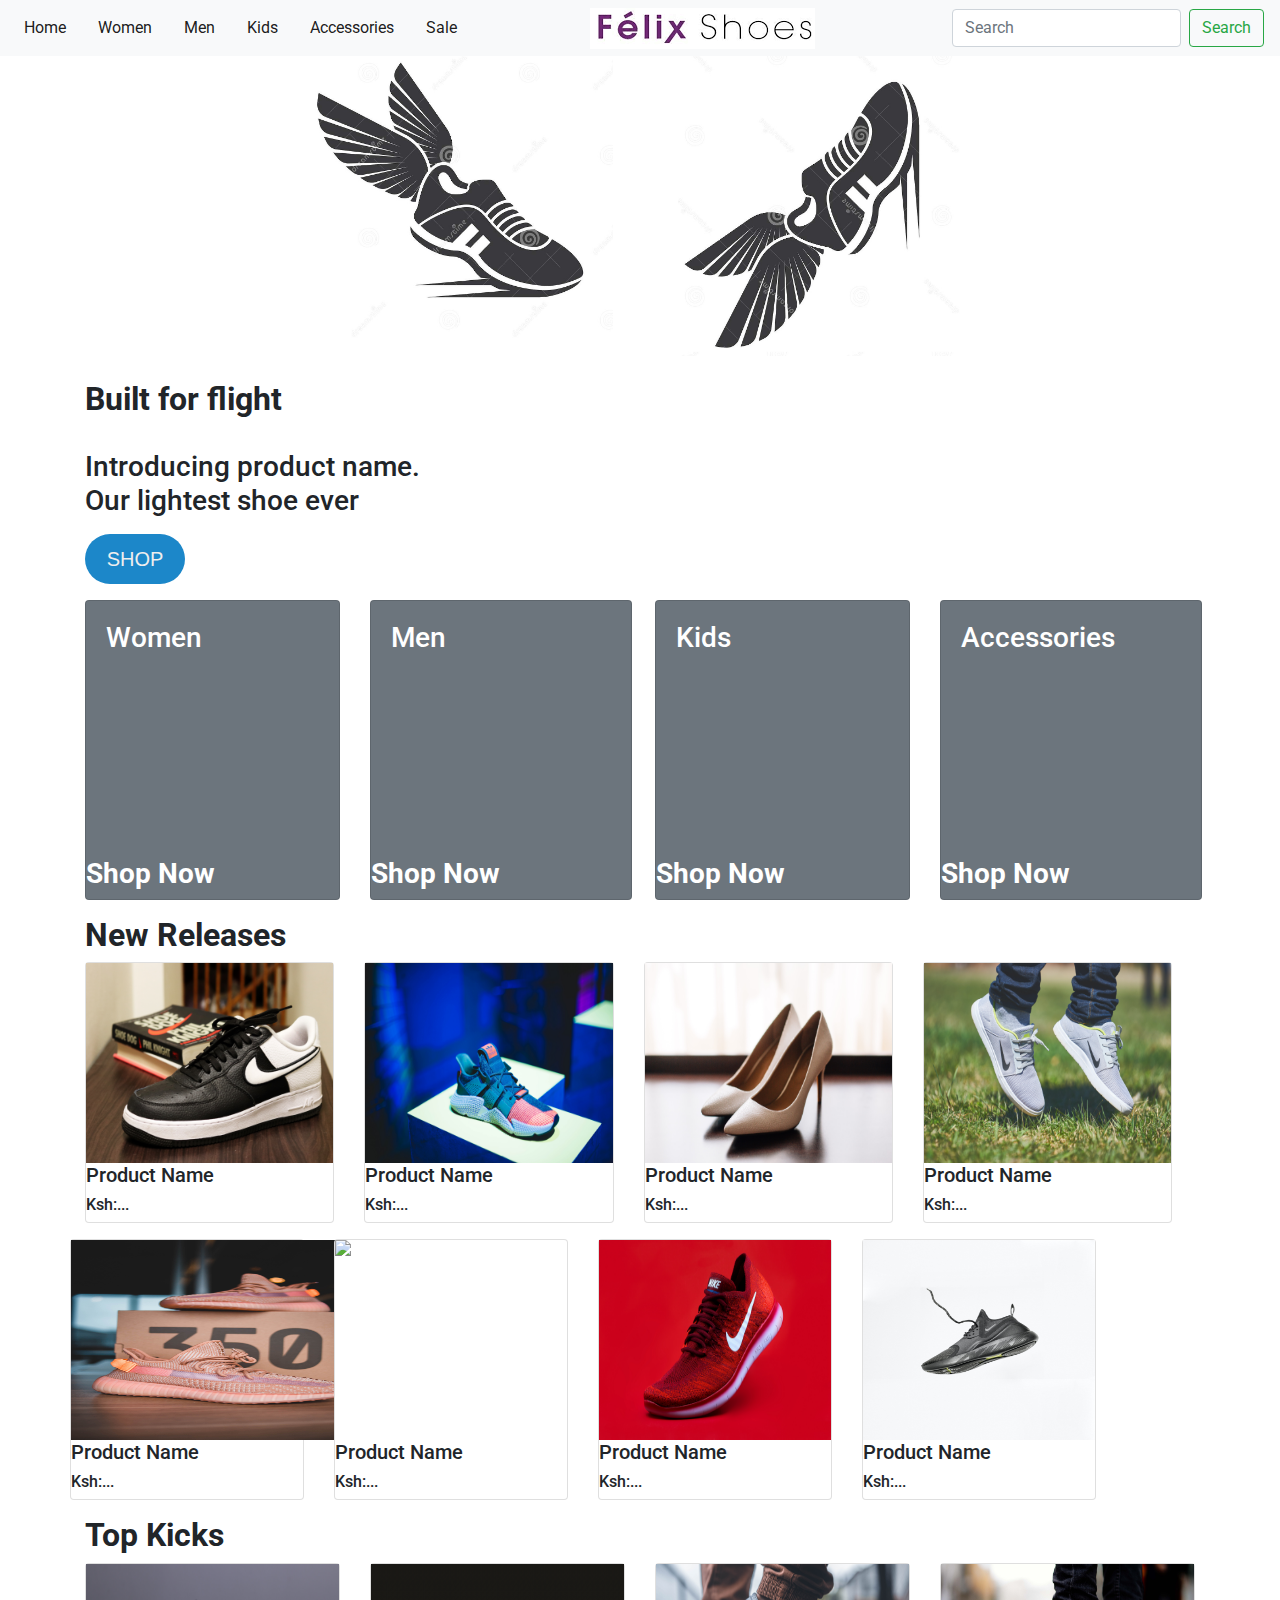
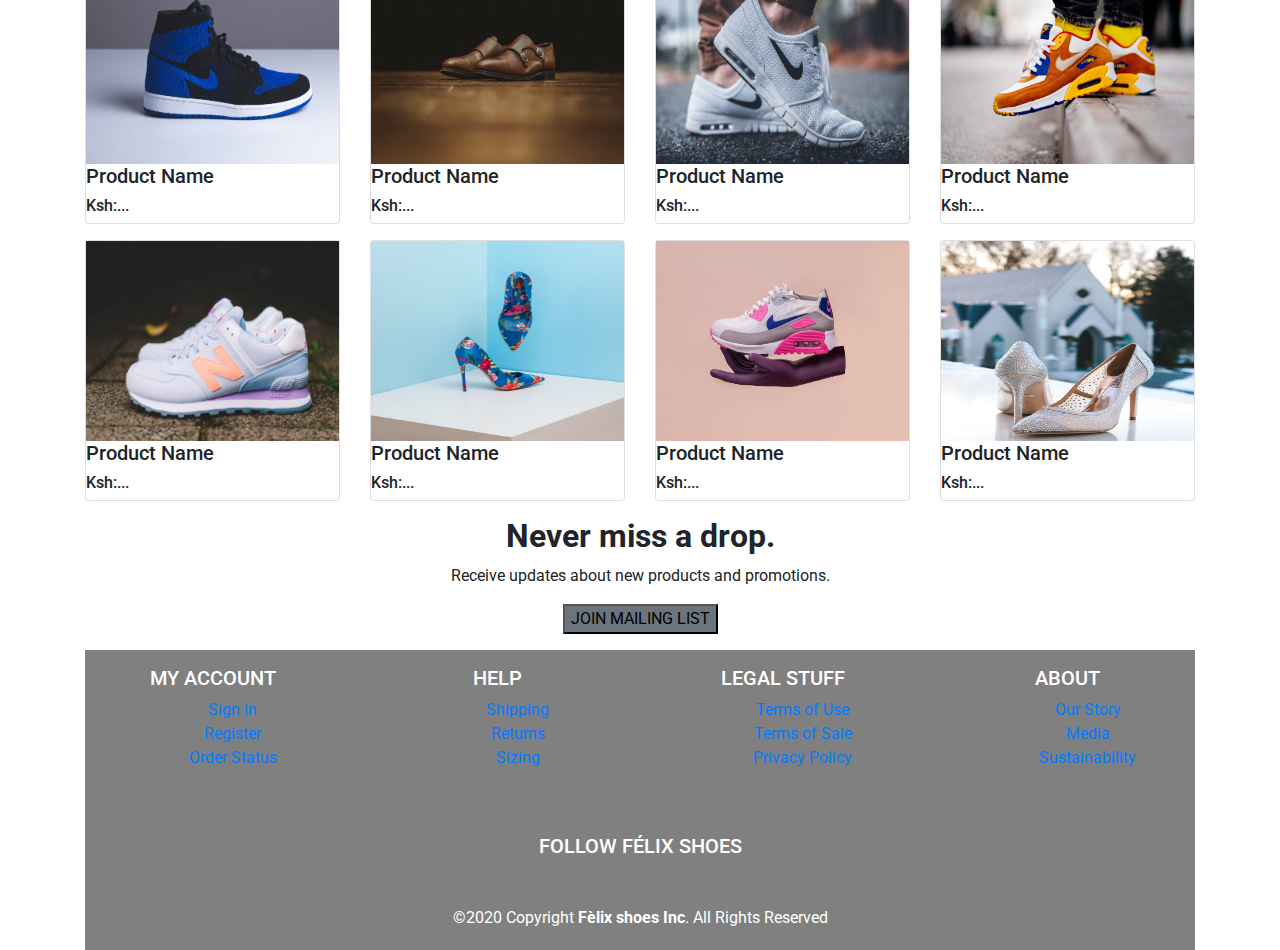
==== index.html @ 49cc2d9a "initial commit" ====
<!DOCTYPE html>
<html>
    <head>
        <meta name="viewport" content="width=device-width,initial-scale=1" />
        <link rel="stylesheet" href="https://maxcdn.bootstrapcdn.com/bootstrap/4.0.0/css/bootstrap.min.css" integrity="sha384-Gn5384xqQ1aoWXA+058RXPxPg6fy4IWvTNh0E263XmFcJlSAwiGgFAW/dAiS6JXm" crossorigin="anonymous">
        <link rel="stylesheet" href="https://use.fontawesome.com/releases/v5.7.0/css/all.css" integrity="sha384-lZN37f5QGtY3VHgisS14W3ExzMWZxybE1SJSEsQp9S+oqd12jhcu+A56Ebc1zFSJ" crossorigin="anonymous">
        <!-- <link rel="stylesheet" href="https://maxcdn.bootstrapcdn.com/bootstrap/3.4.0/css/bootstrap.min.css"> -->
        <script src="https://ajax.googleapis.com/ajax/libs/jquery/3.5.1/jquery.min.js"></script>
        <script src="https://maxcdn.bootstrapcdn.com/bootstrap/3.4.0/js/bootstrap.min.js"></script>

    <link href="css/styles.css" rel="stylesheet" type="text/css" />
    <link
      href="https://fonts.googleapis.com/css?family=Source+Serif+Pro&display=swap"
      rel="stylesheet"
    />
    <script defer src="https://use.fontawesome.com/releases/v5.0.9/js/all.js" integrity="sha384-8iPTk2s/jMVj81dnzb/iFR2sdA7u06vHJyyLlAd4snFpCl/SnyUjRrbdJsw1pGIl" crossorigin="anonymous"></script>
        <title>Duka Prototype</title>
    </head>
    <body>
        <nav class="navbar navbar-expand-lg navbar-light bg-light">
            <!-- <a class="navbar-brand" href="#">Logo</a>
            <button class="navbar-toggler" type="button" data-toggle="collapse" data-target="#navbarSupportedContent" aria-controls="navbarSupportedContent" aria-expanded="false" aria-label="Toggle navigation">
              <span class="navbar-toggler-icon"></span>
            </button>
           -->
            <div class="collapse navbar-collapse" id="navbarSupportedContent">
              <ul class="navbar-nav mr-auto">
                <li class="nav-item active">
                  <a class="nav-link mr-3" href="#">Home <span class="sr-only">(current)</span></a>
                </li>
                <li class="nav-item active">
                  <a class="nav-link mr-3" href="#">Women</a>
                </li>
                <li class="nav-item active">
                    <a class="nav-link mr-3" href="#">Men</a>
                  </li>
                  <li class="nav-item active">
                    <a class="nav-link mr-3" href="#">Kids</a>
                  </li>
                  <li class="nav-item active">
                    <a class="nav-link mr-3" href="#">Accessories</a>
                  </li>
                  <li class="nav-item active">
                    <a class="nav-link" href="#">Sale</a>
                  </li>
                  <!-- <div class="text-center">
                    <img src="images/logo.png" class="img-fluid">
                     </p>
                     -->
                  
              </ul>
              <a class="brand" style="margin: 0; float: none; text-align:center" href="#">
                <img src="images/logo.png" />
              </a>
             
              <form class="form-inline my-2 my-lg-0">
                <input class="form-control mr-sm-2" type="search" placeholder="Search" aria-label="Search">
                <button class="btn btn-outline-success my-2 my-sm-0" type="submit">Search</button>
              </form>
            </div>
          </nav>
          <div class="container">
              <div class="row shoes-img">
                <div class="col-md-4">
              
              <img src="images/5.jpg" height="300px" width="300px">
            </div>
            <div class="col-md-4">
              
                <img src="images/5flipped.jpg" height="300px" width="300px">
              </div>
          </div><br>
          <div class="intro">
              <h2><b>Built for flight</b></h2><br>
              <h3>Introducing product name.<br>
            Our lightest shoe ever</h3>
            <div class="mt-3 mb-3">
            <button type="submit" class="shop-btn" style="width: 100px;" class="bg-secondary text-white">SHOP</button>
          </div>
          </div>
          <div class="section">
            <div class="row">
              <div class="col-md-3">
            <div class="card bg-secondary" style="height: 300px;">
              <div class="card-body">
                <h3 class="text-white">Women</h3>
                <!-- <img src="images/13.jpg" alt="women shoes" width="500px" height="350px"> -->
              </div>
                
                <h3 class="cat text-white"><b>Shop Now </b><span><i class="fa fa-angle-double-right" aria-hidden="true"></i>
                </span></h3>
              
            
            </div>
            </div>
            <div class="col-md-3 pr-2">
              <div class="card bg-secondary" style="height: 300px;">
                <div class="card-body">
                  <h3 class="text-white">Men</h3>
                  <!-- <img src="images/1.png" alt="men shoes" width="500px" height="350px"> -->

  
                </div>
                
                  <h3 class="cat text-white"><b>Shop Now </b><span><i class="fa fa-angle-double-right" aria-hidden="true"></i>
                  </span></h3>
                
              
              </div>
              </div>
              <div class="col-md-3">
                <div class="card bg-secondary" style="height: 300px;">
                  <div class="card-body">
                    <h3 class="text-white">Kids</h3>
                    <!-- <img src="images/1.png" alt="men shoes" width="500px" height="350px"> -->
  
    
                  </div>
                  
                    <h3 class="cat text-white"><b>Shop Now </b><span><i class="fa fa-angle-double-right" aria-hidden="true"></i>
                    </span></h3>
                  
                
                </div>
                </div>
                <div class="col-md-3 pr-2">
                  <div class="card bg-secondary" style="height: 300px;">
                    <div class="card-body">
                      <h3 class="text-white">Accessories</h3>
                      <!-- <img src="images/1.png" alt="men shoes" width="500px" height="350px"> -->
    
      
                    </div>
                    
                      <h3 class="cat text-white"><b>Shop Now </b><span><i class="fa fa-angle-double-right" aria-hidden="true"></i>
                      </span></h3>
                    
                  
                  </div>
                  </div>
          </div>
          </div>
          <div class="new-releases mt-3">
            <h2><b>New Releases</b></h2>
            <div class="row mr-2">
              
                <div class="col-md-3">
                  <div class="card">
                  <img src="images/10.jpg" style="height: 200px;">
                  <h5>Product Name</h5>
                  <h6>Ksh:...</h6>
                </div>
              </div>
                <div class="col-md-3">
                  <div class="card">
                  <img src="images/11.jpg" style="height: 200px;">
                  <h5>Product Name</h5>
                  <h6>Ksh:...</h6>
                </div>
                </div>
                <div class="col-md-3">
                  <div class="card">
                  <img src="images/17.jpg" style="height: 200px;">
                  <h5>Product Name</h5>
                  <h6>Ksh:...</h6>
                </div>
              </div>
                <div class="col-md-3">
                  <div class="card">
                  <img src="images/16.jpg" style="height: 200px;">
                  <h5>Product Name</h5>
                  <h6>Ksh:...</h6>
                </div>
                
            </div>
            <div class="row mt-3">
              
              <div class="col-md-3">
                <div class="card">
                <img src="images/18.jpg" style="height: 200px;width: 300px;">
                <h5>Product Name</h5>
                <h6>Ksh:...</h6>
              </div>
              </div>
              <div class="col-md-3">
                <div class="card">
                <img src="images/19.jpg" style="height: 200px;">
                <h5>Product Name</h5>
                <h6>Ksh:...</h6>
              </div>
            </div>
              <div class="col-md-3">
                <div class="card">
                <img src="images/46.jpg" style="height: 200px;">
                <h5>Product Name</h5>
                <h6>Ksh:...</h6>
              </div>
            </div>
              <div class="col-md-3">
                <div class="card">
                <img src="images/21.jpg" style="height: 200px;">
                <h5>Product Name</h5>
                <h6>Ksh:...</h6>
              </div>
            </div>
          </div>
          </div>
          <div class="top-kicks mt-3">
            <h2><b>Top Kicks</b></h2>
            <div class="row">
              
                <div class="col-md-3">
                  <div class="card">
                  <img src="images/25.jpg" style="height: 200px;">
                  <h5>Product Name</h5>
                  <h6>Ksh:...</h6>
                </div>
                </div>
                
                <div class="col-md-3">
                  <div class="card">
                  <img src="images/27.jpg" style="height: 200px;">
                  <h5>Product Name</h5>
                  <h6>Ksh:...</h6>
                </div>
                </div>
                
                <div class="col-md-3">
                  <div class="card">
                  <img src="images/28.jpg" style="height: 200px;">
                  <h5>Product Name</h5>
                  <h6>Ksh:...</h6>
                </div>
                </div>
          
                <div class="col-md-3">
                  <div class="card">
                  <img src="images/29.jpg" style="height: 200px;">
                  <h5>Product Name</h5>
                  <h6>Ksh:...</h6>
                </div>
              </div>
            </div>
            <div class="row mt-3">
              
              <div class="col-md-3">
                <div class="card">
                <img src="images/31.jpg" style="height: 200px;">
                <h5>Product Name</h5>
                <h6>Ksh:...</h6>
              </div>
            </div>
              <div class="col-md-3">
                <div class="card">
                <img src="images/39.jpg" style="height: 200px;">
                <h5>Product Name</h5>
                <h6>Ksh:...</h6>
              </div>
            </div>
              <div class="col-md-3">
                <div class="card">
                <img src="images/34.jpg" style="height: 200px;">
                <h5>Product Name</h5>
                <h6>Ksh:...</h6>
              </div>
            </div>
             
              <div class="col-md-3">
                <div class="card">
                <img src="images/36.jpg" style="height: 200px;">
                <h5>Product Name</h5>
                <h6>Ksh:...</h6>
              </div>
            </div>
          </div>
          </div>
          <div class="never-miss mt-3 text-center">
            <h2><b>Never miss a drop.</b></h2>
            <p>Receive updates about new products and promotions.</p>
            <button type="button" class="bg-secondary">JOIN MAILING LIST</button>
          </div>
          <div class="footer mt-3" style="height: 300px;">
            <div class="row">
              <div class="col-md-3 text-center">
                <h5 class="text-white mt-3">MY ACCOUNT</h5>
                <ul>
                <li><a href="#">Sign in</a></li>
                <li><a href="#">Register</a></li>
                <li><a href="#">Order Status</a></li>
              </ul>
              </div>
              <div class="col-md-3 text-center">
                <h5 class="text-white mt-3">HELP</h5>
                <ul>
                  <li><a href="#">Shipping</a></li>
                  <li><a href="#">Returns</a></li>
                  <li><a href="#">Sizing</a></li>
                </ul>
              </div>
              <div class="col-md-3 text-center">
                <h5 class="text-white mt-3">LEGAL STUFF</h5>
                <ul>
                  <li  class="text-white"><a href="#">Terms of Use</a></li>
                  <li><a href="#">Terms of Sale</a></li>
                  <li><a href="#">Privacy Policy</a></li>
                </ul>
              </div>
              <div class="col-md-3 text-center">
                <h5 class="text-white mt-3">ABOUT</h5>
                <ul>
                  <li><a href="#">Our Story</a></li>
                  <li><a href="#">Media</a></li>
                  <li><a href="#">Sustainability</a></li>
                </ul>
              </div>
            </div>
            <div class="follow text-center mt-5">
            <h5 class="text-white">FOLLOW FÉLIX SHOES</h5>
          <div class="socials">
              <a href="https://www.facebook.com/felix.atique"><span class="ico-circle mr-3"><i class="fab fa-facebook-f"></i></span></a>
              <a href="https://www.instagram.com/felixatique/"><span class="ico-circle mr-3"><i class="fab fa-instagram"></i>
              </span></a>
              <a href="https://www.linkedin.com/in/felix-atika-47309a124/"><span class="ico-circle mr-3"><i class="fab fa-linkedin-in"></i>
              </span></a>
              <a href="https://twitter.com/felix_atika"><span class="ico-circle mr-3"><i class="fab fa-twitter"></i></i>
              </span></a>
              <a href="https://github.com/Felixatika"><span class="ico-circle mr-3"><i class="fab fa-github"></i>
              </span></a>
              <a href="https://www.reddit.com/user/Felixatika"><span class="ico-circle mr-3"><i class="fab fa-reddit"></i>
              </span></a>
          </div>
          
        </div>
        <div class="copyright-box text-center mt-3">
          <p class="copyright text-white">&copy;2020 Copyright <strong>Fèlix shoes Inc</strong>. All Rights Reserved</p>
          </div>
        </div>
    </body>
</html>
---- css/styles.css ----
@import url("https://fonts.googleapis.com/css2?family=Roboto:ital,wght@1,100&display=swap");
@import url("https://fonts.googleapis.com/css2?family=Raleway:ital,wght@1,100&display=swap");
@import url("https://fonts.googleapis.com/css2?family=Lato:wght@300&display=swap");
.shoes-img {
  margin-left: 30px;
  justify-content: center;
  align-items: center;
}
.navbar {
    position: relative;
}
.brand {
    position: absolute;
    left: 50%;
    margin-left: -50px !important;  /* 50% of your logo width */
    display: block;
}
.arrow{
  justify-content: center;
  align-items: center;
}
ul{
  list-style: none;
}
.shop-btn{
  background-color: #1c87c9;
  -webkit-border-radius: 60px;
  border-radius: 60px;
  border: none;
  color: #eeeeee;
  cursor: pointer;
  display: inline-block;
  font-family: sans-serif;
  font-size: 20px;
  padding: 10px 10px;
  text-align: center;
  text-decoration: none;
}
@keyframes glowing {
  0% {
    background-color: rgb(218, 9, 9);
    box-shadow: 0 0 3px gray;
  }
  50% {
    background-color: gray;
    box-shadow: 0 0 10px  rgb(218, 9, 9);
  }
  100% {
    background-color: gray;
    box-shadow: 0 0 3px  rgb(218, 9, 9);
  }
}
.shop-btn {
  animation: glowing 500ms infinite;
}
.footer{
  background-color: gray;
}
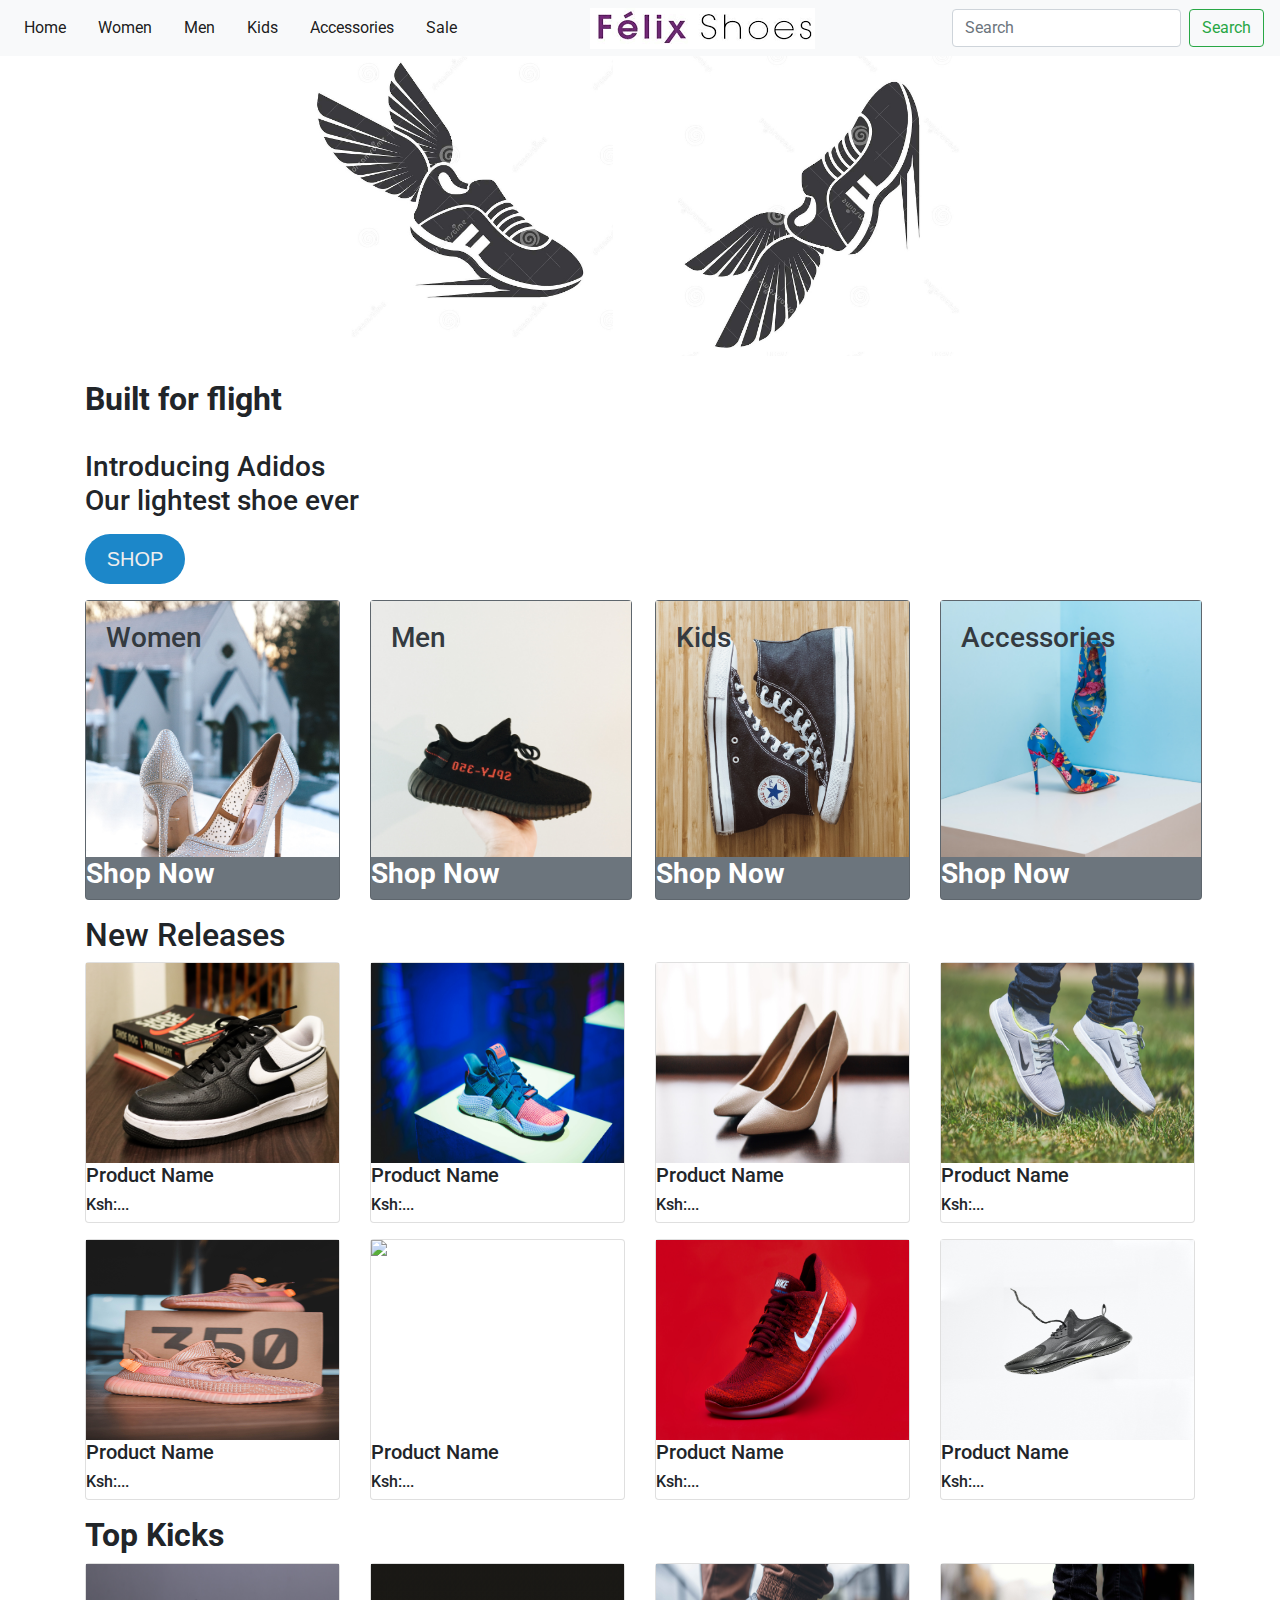
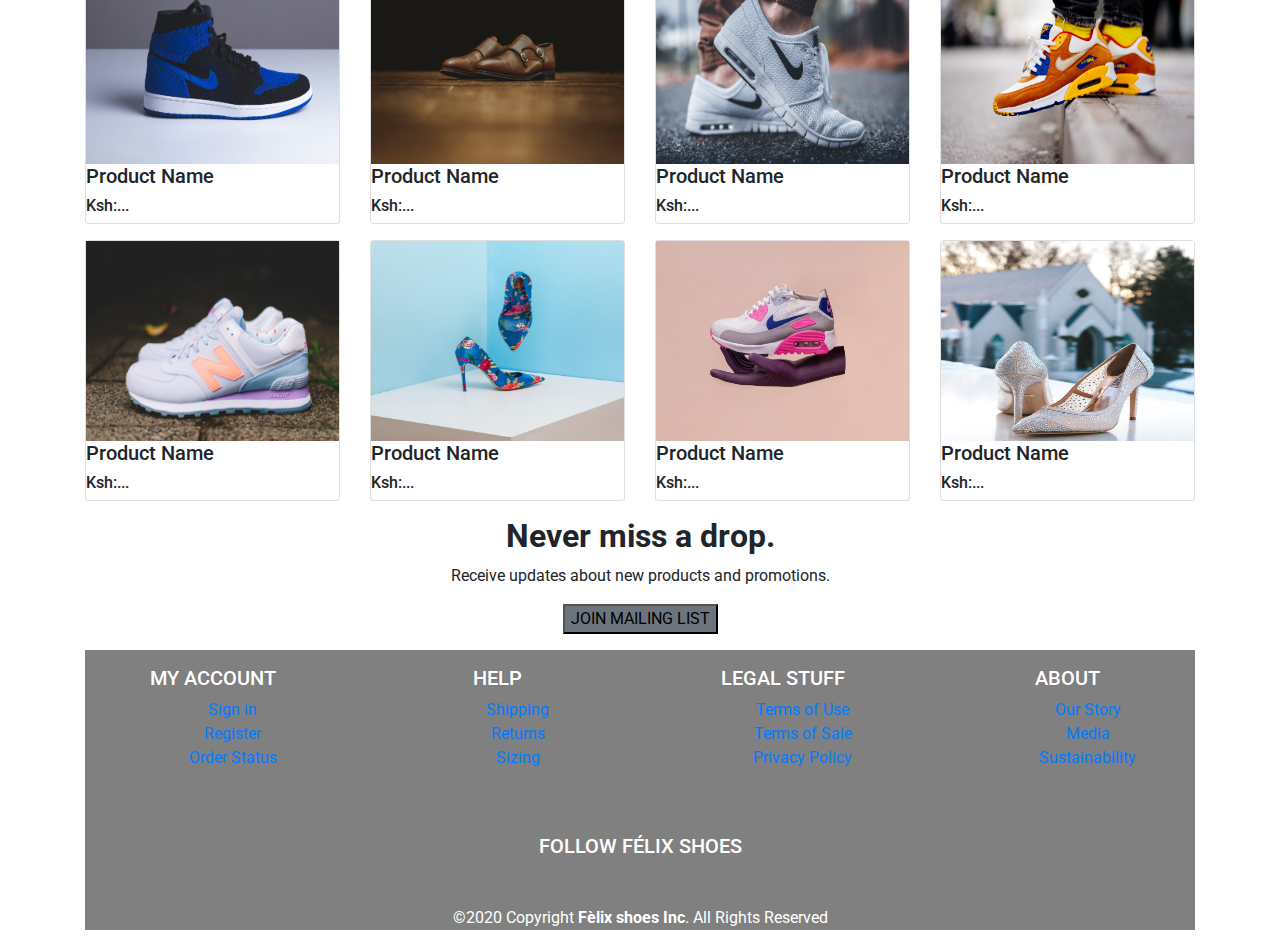
==== commit 023a741f: "second comit" ====
--- a/index.html
+++ b/index.html
@@ -17,7 +17,7 @@
         <title>Duka Prototype</title>
     </head>
     <body>
-        <nav class="navbar navbar-expand-lg navbar-light bg-light">
+        <nav class="navbar navbar-expand-lg navbar-light bg-light bar">
             <!-- <a class="navbar-brand" href="#">Logo</a>
             <button class="navbar-toggler" type="button" data-toggle="collapse" data-target="#navbarSupportedContent" aria-controls="navbarSupportedContent" aria-expanded="false" aria-label="Toggle navigation">
               <span class="navbar-toggler-icon"></span>
@@ -72,7 +72,7 @@
           </div><br>
           <div class="intro">
               <h2><b>Built for flight</b></h2><br>
-              <h3>Introducing product name.<br>
+              <h3>Introducing Adidos<br>
             Our lightest shoe ever</h3>
             <div class="mt-3 mb-3">
             <button type="submit" class="shop-btn" style="width: 100px;" class="bg-secondary text-white">SHOP</button>
@@ -82,8 +82,8 @@
             <div class="row">
               <div class="col-md-3">
             <div class="card bg-secondary" style="height: 300px;">
-              <div class="card-body">
-                <h3 class="text-white">Women</h3>
+              <div class="card-body women">
+                <h3 class="text-dark">Women</h3>
                 <!-- <img src="images/13.jpg" alt="women shoes" width="500px" height="350px"> -->
               </div>
                 
@@ -95,8 +95,8 @@
             </div>
             <div class="col-md-3 pr-2">
               <div class="card bg-secondary" style="height: 300px;">
-                <div class="card-body">
-                  <h3 class="text-white">Men</h3>
+                <div class="card-body men">
+                  <h3 class="text-dark">Men</h3>
                   <!-- <img src="images/1.png" alt="men shoes" width="500px" height="350px"> -->
 
   
@@ -110,8 +110,8 @@
               </div>
               <div class="col-md-3">
                 <div class="card bg-secondary" style="height: 300px;">
-                  <div class="card-body">
-                    <h3 class="text-white">Kids</h3>
+                  <div class="card-body kids">
+                    <h3 class="text-dark">Kids</h3>
                     <!-- <img src="images/1.png" alt="men shoes" width="500px" height="350px"> -->
   
     
@@ -125,8 +125,8 @@
                 </div>
                 <div class="col-md-3 pr-2">
                   <div class="card bg-secondary" style="height: 300px;">
-                    <div class="card-body">
-                      <h3 class="text-white">Accessories</h3>
+                    <div class="card-body access">
+                      <h3 class="text-dark">Accessories</h3>
                       <!-- <img src="images/1.png" alt="men shoes" width="500px" height="350px"> -->
     
       
@@ -141,8 +141,8 @@
           </div>
           </div>
           <div class="new-releases mt-3">
-            <h2><b>New Releases</b></h2>
-            <div class="row mr-2">
+            <h2>New Releases</h2>
+            <div class="row">
               
                 <div class="col-md-3">
                   <div class="card">
@@ -171,13 +171,13 @@
                   <h5>Product Name</h5>
                   <h6>Ksh:...</h6>
                 </div>
-                
+                </div>
             </div>
             <div class="row mt-3">
               
               <div class="col-md-3">
                 <div class="card">
-                <img src="images/18.jpg" style="height: 200px;width: 300px;">
+                <img src="images/18.jpg" style="height: 200px;">
                 <h5>Product Name</h5>
                 <h6>Ksh:...</h6>
               </div>
@@ -204,6 +204,7 @@
               </div>
             </div>
           </div>
+         
           </div>
           <div class="top-kicks mt-3">
             <h2><b>Top Kicks</b></h2>
@@ -279,7 +280,7 @@
             <p>Receive updates about new products and promotions.</p>
             <button type="button" class="bg-secondary">JOIN MAILING LIST</button>
           </div>
-          <div class="footer mt-3" style="height: 300px;">
+          <div class="footer mt-3" style="background-color: gray;">
             <div class="row">
               <div class="col-md-3 text-center">
                 <h5 class="text-white mt-3">MY ACCOUNT</h5>
@@ -300,7 +301,7 @@
               <div class="col-md-3 text-center">
                 <h5 class="text-white mt-3">LEGAL STUFF</h5>
                 <ul>
-                  <li  class="text-white"><a href="#">Terms of Use</a></li>
+                  <li><a href="#">Terms of Use</a></li>
                   <li><a href="#">Terms of Sale</a></li>
                   <li><a href="#">Privacy Policy</a></li>
                 </ul>
@@ -335,5 +336,7 @@
           <p class="copyright text-white">&copy;2020 Copyright <strong>Fèlix shoes Inc</strong>. All Rights Reserved</p>
           </div>
         </div>
+       
+        </div>
     </body>
 </html>
--- a/css/styles.css
+++ b/css/styles.css
@@ -7,22 +7,58 @@
   align-items: center;
 }
 .navbar {
-    position: relative;
+  position: relative;
 }
 .brand {
-    position: absolute;
-    left: 50%;
-    margin-left: -50px !important;  /* 50% of your logo width */
-    display: block;
+  position: absolute;
+  left: 50%;
+  margin-left: -50px !important; /* 50% of your logo width */
+  display: block;
 }
-.arrow{
+.women {
+  background-image: url(../images/36.jpg);
+  background-position: center;
+  background-size: cover;
+  background-color: #cccccc;
+  background-repeat: no-repeat;
+  /*height: 100vh;*/
+  color: white;
+}
+.men {
+  background-image: url(../images/37.jpg);
+  background-position: center;
+  background-size: cover;
+  background-color: #cccccc;
+  background-repeat: no-repeat;
+  /*height: 100vh;*/
+  color: white;
+}
+.kids {
+  background-image: url(../images/38.jpg);
+  background-position: center;
+  background-size: cover;
+  background-color: #cccccc;
+  background-repeat: no-repeat;
+  /*height: 100vh;*/
+  color: white;
+}
+.access {
+  background-image: url(../images/39.jpg);
+  background-position: center;
+  background-size: cover;
+  background-color: #cccccc;
+  background-repeat: no-repeat;
+  /*height: 100vh;*/
+  color: white;
+}
+.arrow {
   justify-content: center;
   align-items: center;
 }
-ul{
+ul {
   list-style: none;
 }
-.shop-btn{
+.shop-btn {
   background-color: #1c87c9;
   -webkit-border-radius: 60px;
   border-radius: 60px;
@@ -43,16 +79,86 @@
   }
   50% {
     background-color: gray;
-    box-shadow: 0 0 10px  rgb(218, 9, 9);
+    box-shadow: 0 0 10px rgb(218, 9, 9);
   }
   100% {
     background-color: gray;
-    box-shadow: 0 0 3px  rgb(218, 9, 9);
+    box-shadow: 0 0 3px rgb(218, 9, 9);
   }
 }
 .shop-btn {
   animation: glowing 500ms infinite;
 }
-.footer{
+/* .footer{
   background-color: gray;
-}+  
+} */
+/* @media screen and (min-width: 480px) and (max-width: 767px) {
+  body {
+      background-color: black;
+      color: white;
+  }
+}
+@media screen and (min-width: 768px) {
+body {
+  background-color: yellowgreen;
+}
+.column {
+  width: 220px;
+  float: left;
+  padding: 15px;
+}
+} */
+@media only screen and(max-width: 825px) {
+  button {
+    margin-left: 2%;
+    padding-bottom: 30px;
+    margin-bottom: 20px;
+  }
+}
+@media only screen and(max-width: 755px) {
+  button {
+    margin-left: 2%;
+    padding-bottom: 30px;
+    margin-bottom: 20px;
+  }
+}
+@media only screen and(max-width: 625px) {
+  button {
+    margin-left: 2%;
+    padding-bottom: 30px;
+    margin-bottom: 20px;
+  }
+}
+
+@media only screen and (max-width: 425px) {
+
+  .navbar {
+    display: flex;
+    justify-content: space-between;
+    padding-bottom: 0;
+    height: 70px;
+    align-items: center;
+}
+.main-nav {
+    display: flex;
+    margin-right: 30px;
+    flex-direction: row;
+    justify-content: flex-end;
+}
+.main-nav li {
+    margin: 0;
+}
+.nav-links {
+    margin-left: 40px;
+}
+.logo {
+    margin-top: 0;
+}
+.navbar-toggle {
+   display: none;
+}
+.logo:hover,
+.nav-links:hover {
+    color: rgba(255, 255, 255, 1);
+}
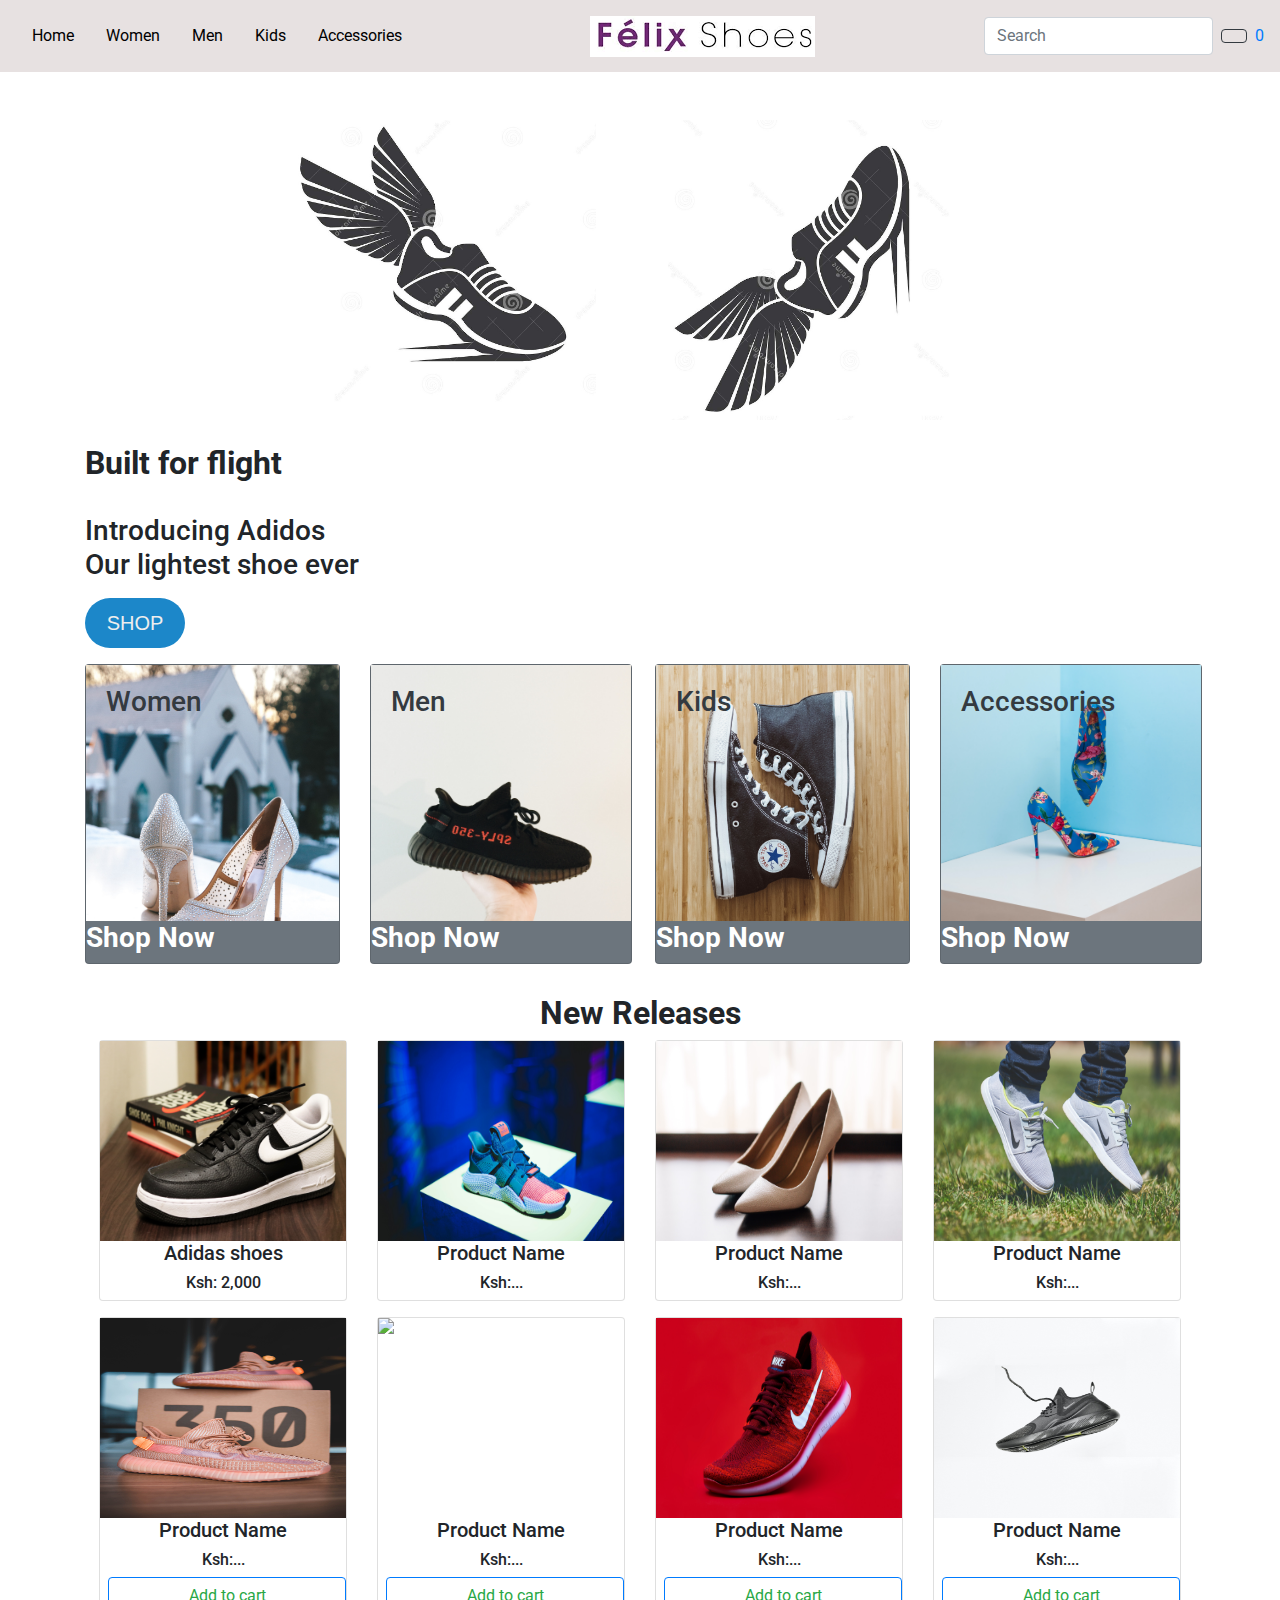
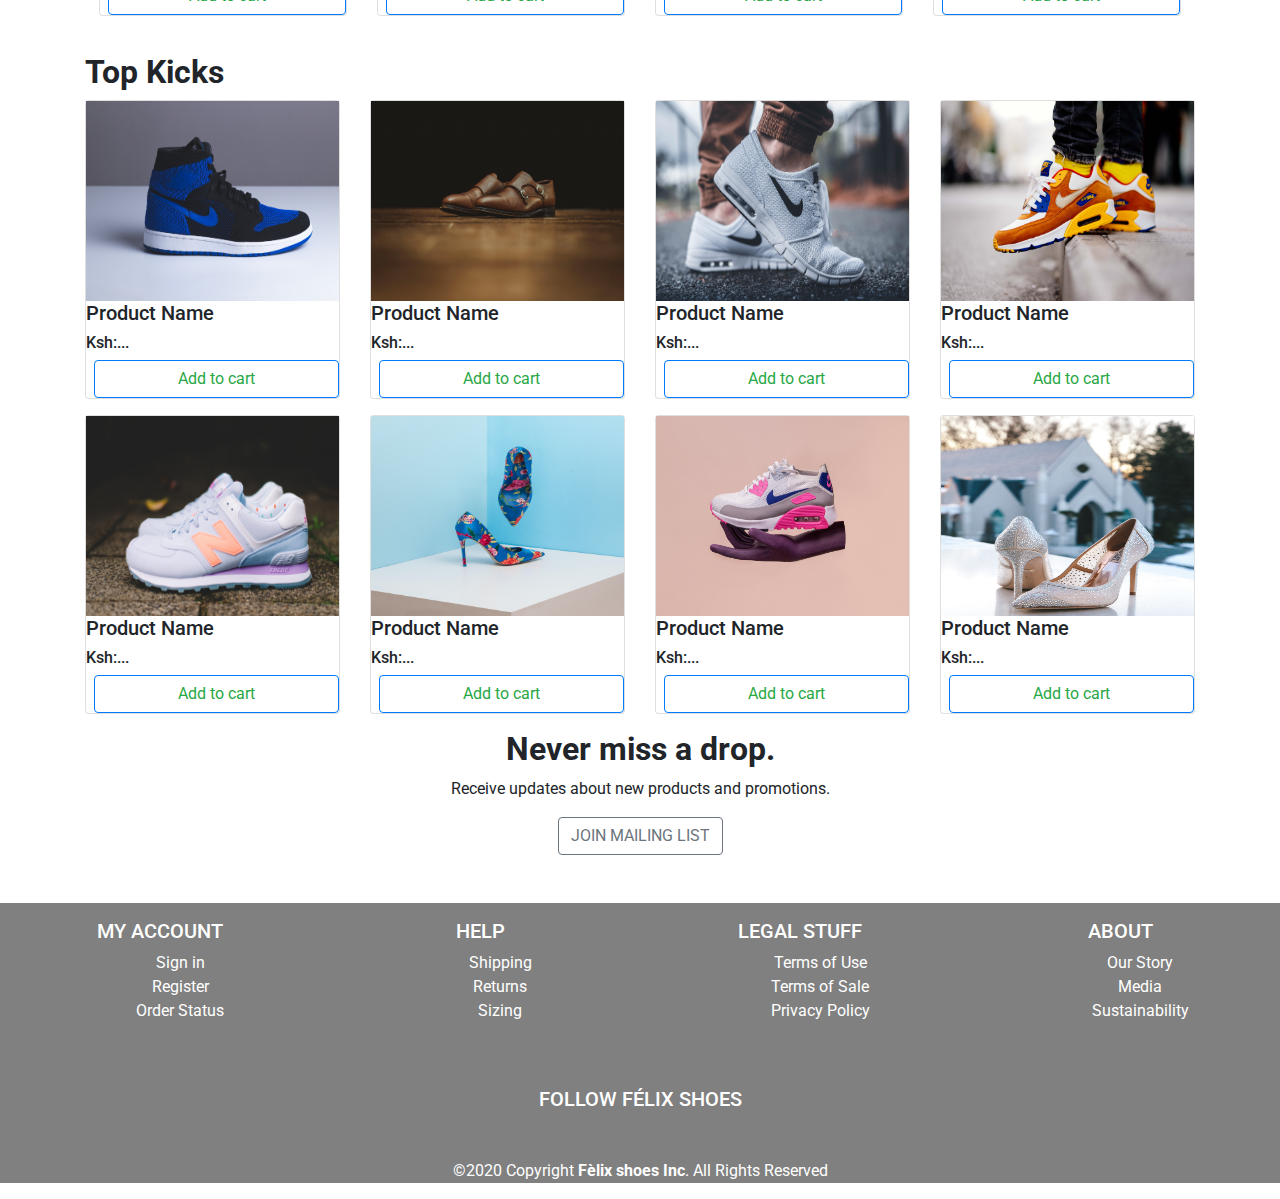
==== commit f4b3099d: "add other pages" ====
--- a/index.html
+++ b/index.html
@@ -14,52 +14,47 @@
       rel="stylesheet"
     />
     <script defer src="https://use.fontawesome.com/releases/v5.0.9/js/all.js" integrity="sha384-8iPTk2s/jMVj81dnzb/iFR2sdA7u06vHJyyLlAd4snFpCl/SnyUjRrbdJsw1pGIl" crossorigin="anonymous"></script>
-        <title>Duka Prototype</title>
+
+
+  
+    <title>Duka Prototype</title>
     </head>
     <body>
-        <nav class="navbar navbar-expand-lg navbar-light bg-light bar">
-            <!-- <a class="navbar-brand" href="#">Logo</a>
-            <button class="navbar-toggler" type="button" data-toggle="collapse" data-target="#navbarSupportedContent" aria-controls="navbarSupportedContent" aria-expanded="false" aria-label="Toggle navigation">
-              <span class="navbar-toggler-icon"></span>
-            </button>
-           -->
-            <div class="collapse navbar-collapse" id="navbarSupportedContent">
-              <ul class="navbar-nav mr-auto">
-                <li class="nav-item active">
-                  <a class="nav-link mr-3" href="#">Home <span class="sr-only">(current)</span></a>
-                </li>
-                <li class="nav-item active">
-                  <a class="nav-link mr-3" href="#">Women</a>
-                </li>
-                <li class="nav-item active">
-                    <a class="nav-link mr-3" href="#">Men</a>
-                  </li>
-                  <li class="nav-item active">
-                    <a class="nav-link mr-3" href="#">Kids</a>
-                  </li>
-                  <li class="nav-item active">
-                    <a class="nav-link mr-3" href="#">Accessories</a>
-                  </li>
-                  <li class="nav-item active">
-                    <a class="nav-link" href="#">Sale</a>
-                  </li>
-                  <!-- <div class="text-center">
-                    <img src="images/logo.png" class="img-fluid">
-                     </p>
-                     -->
-                  
+       
+          <nav class="navbar">
+            <div class="navbar-links">
+              <ul>
+                <li><a href="index.html">Home</a></li>
+                <li><a href="womenshop.html">Women</a></li>
+                <li><a href="menshop.html">Men</a></li>
+                <li><a href="kids.html">Kids</a></li>
+                <li><a href="accessshop.html">Accessories</a></li>
               </ul>
-              <a class="brand" style="margin: 0; float: none; text-align:center" href="#">
-                <img src="images/logo.png" />
-              </a>
-             
-              <form class="form-inline my-2 my-lg-0">
-                <input class="form-control mr-sm-2" type="search" placeholder="Search" aria-label="Search">
-                <button class="btn btn-outline-success my-2 my-sm-0" type="submit">Search</button>
-              </form>
-            </div>
+            </div>
+            <a class="brand" style="margin: 0; float: none; text-align:center" href="#">
+              <img src="images/logo.png" />
+            </a>
+           
+            <form class="form-inline my-2 my-lg-0">
+              <input class="form-control mr-sm-2" type="search" placeholder="Search" aria-label="Search">
+              <button class="btn btn-outline-dark my-2 my-sm-0" type="submit"><i class="fas fa-search"></i></button>
+              <a class="cart ml-2" href="cart.html"><i class="fas fa-shopping-cart"></i><span>0</span></a>
+              </button>
+
+            </form>
+          </div>
+          
+            
+            <a href="#" class="toggle-button">
+              <span class="bar"></span>
+              <span class="bar"></span>
+              <span class="bar"></span>
+              <span class="bar"></span>
+              <span class="bar"></span>
+            </a>
+           
           </nav>
-          <div class="container">
+          <div class="container mt-5">
               <div class="row shoes-img">
                 <div class="col-md-4">
               
@@ -75,7 +70,7 @@
               <h3>Introducing Adidos<br>
             Our lightest shoe ever</h3>
             <div class="mt-3 mb-3">
-            <button type="submit" class="shop-btn" style="width: 100px;" class="bg-secondary text-white">SHOP</button>
+           <a href="shop.html"> <button type="submit" class="shop-btn" style="width: 100px;" class="bg-secondary text-white">SHOP</button></a>
           </div>
           </div>
           <div class="section">
@@ -87,8 +82,8 @@
                 <!-- <img src="images/13.jpg" alt="women shoes" width="500px" height="350px"> -->
               </div>
                 
-                <h3 class="cat text-white"><b>Shop Now </b><span><i class="fa fa-angle-double-right" aria-hidden="true"></i>
-                </span></h3>
+               <a href="womenshop.html"><h3 class="cat text-white"><b>Shop Now </b><span><i class="fa fa-angle-double-right" aria-hidden="true"></i>
+                </span></h3></a>
               
             
             </div>
@@ -102,8 +97,8 @@
   
                 </div>
                 
-                  <h3 class="cat text-white"><b>Shop Now </b><span><i class="fa fa-angle-double-right" aria-hidden="true"></i>
-                  </span></h3>
+                <a href="menshop.html"><h3 class="cat text-white"><b>Shop Now </b><span><i class="fa fa-angle-double-right" aria-hidden="true"></i>
+                  </span></h3></a>
                 
               
               </div>
@@ -117,8 +112,8 @@
     
                   </div>
                   
-                    <h3 class="cat text-white"><b>Shop Now </b><span><i class="fa fa-angle-double-right" aria-hidden="true"></i>
-                    </span></h3>
+                  <a href="kids.html"> <h3 class="cat text-white"><b>Shop Now </b><span><i class="fa fa-angle-double-right" aria-hidden="true"></i>
+                    </span></h3></a>
                   
                 
                 </div>
@@ -132,44 +127,51 @@
       
                     </div>
                     
-                      <h3 class="cat text-white"><b>Shop Now </b><span><i class="fa fa-angle-double-right" aria-hidden="true"></i>
-                      </span></h3>
+                    <a href="accessshop.html"> <h3 class="cat text-white"><b>Shop Now </b><span><i class="fa fa-angle-double-right" aria-hidden="true"></i>
+                      </span></h3></a>
                     
                   
                   </div>
                   </div>
           </div>
           </div>
-          <div class="new-releases mt-3">
-            <h2>New Releases</h2>
+          <div class="new-releases scrollmenu mt-3">
+            <h2><b>New Releases</b></h2>
             <div class="row">
               
-                <div class="col-md-3">
+                <div class="col-md-3 image">
                   <div class="card">
                   <img src="images/10.jpg" style="height: 200px;">
-                  <h5>Product Name</h5>
-                  <h6>Ksh:...</h6>
-                </div>
-              </div>
-                <div class="col-md-3">
+                  <h5>Adidas shoes</h5>
+                  <h6>Ksh: 2,000</h6>
+                <a class="add-cart cart2" href="#">Add to cart</a>
+                </div>
+              </div>
+                <div class="col-md-3 image">
                   <div class="card">
                   <img src="images/11.jpg" style="height: 200px;">
                   <h5>Product Name</h5>
                   <h6>Ksh:...</h6>
-                </div>
-                </div>
-                <div class="col-md-3">
+                  <a class="add-cart cart2" href="#">Add to cart</a>
+
+                </div>
+                </div>
+                <div class="col-md-3 image">
                   <div class="card">
                   <img src="images/17.jpg" style="height: 200px;">
                   <h5>Product Name</h5>
                   <h6>Ksh:...</h6>
-                </div>
-              </div>
-                <div class="col-md-3">
+                  <a class="add-cart cart2" href="#">Add to cart</a>
+
+                </div>
+              </div>
+                <div class="col-md-3 image">
                   <div class="card">
                   <img src="images/16.jpg" style="height: 200px;">
                   <h5>Product Name</h5>
                   <h6>Ksh:...</h6>
+                  <a class="add-cart cart2" href="#">Add to cart</a>
+
                 </div>
                 </div>
             </div>
@@ -180,6 +182,8 @@
                 <img src="images/18.jpg" style="height: 200px;">
                 <h5>Product Name</h5>
                 <h6>Ksh:...</h6>
+                <button class="btn btn-outline-primary my-2 my-sm-0 ml-2 text-success" style="display: block;" type="submit">Add to cart
+
               </div>
               </div>
               <div class="col-md-3">
@@ -187,6 +191,8 @@
                 <img src="images/19.jpg" style="height: 200px;">
                 <h5>Product Name</h5>
                 <h6>Ksh:...</h6>
+                <button class="btn btn-outline-primary my-2 my-sm-0 ml-2 text-success" style="display: block;" type="submit">Add to cart
+
               </div>
             </div>
               <div class="col-md-3">
@@ -194,6 +200,8 @@
                 <img src="images/46.jpg" style="height: 200px;">
                 <h5>Product Name</h5>
                 <h6>Ksh:...</h6>
+                <button class="btn btn-outline-primary my-2 my-sm-0 ml-2 text-success" style="display: block;" type="submit">Add to cart
+
               </div>
             </div>
               <div class="col-md-3">
@@ -201,6 +209,8 @@
                 <img src="images/21.jpg" style="height: 200px;">
                 <h5>Product Name</h5>
                 <h6>Ksh:...</h6>
+                <button class="btn btn-outline-primary my-2 my-sm-0 ml-2 text-success" style="display: block;" type="submit">Add to cart
+
               </div>
             </div>
           </div>
@@ -215,6 +225,8 @@
                   <img src="images/25.jpg" style="height: 200px;">
                   <h5>Product Name</h5>
                   <h6>Ksh:...</h6>
+                  <button class="btn btn-outline-primary my-2 my-sm-0 ml-2 text-success" style="display: block;" type="submit">Add to cart
+
                 </div>
                 </div>
                 
@@ -223,6 +235,8 @@
                   <img src="images/27.jpg" style="height: 200px;">
                   <h5>Product Name</h5>
                   <h6>Ksh:...</h6>
+                  <button class="btn btn-outline-primary my-2 my-sm-0 ml-2 text-success" style="display: block;" type="submit">Add to cart
+
                 </div>
                 </div>
                 
@@ -231,6 +245,8 @@
                   <img src="images/28.jpg" style="height: 200px;">
                   <h5>Product Name</h5>
                   <h6>Ksh:...</h6>
+                  <button class="btn btn-outline-primary my-2 my-sm-0 ml-2 text-success" style="display: block;" type="submit">Add to cart
+
                 </div>
                 </div>
           
@@ -239,6 +255,8 @@
                   <img src="images/29.jpg" style="height: 200px;">
                   <h5>Product Name</h5>
                   <h6>Ksh:...</h6>
+                  <button class="btn btn-outline-primary my-2 my-sm-0 ml-2 text-success" style="display: block;" type="submit">Add to cart
+
                 </div>
               </div>
             </div>
@@ -249,6 +267,8 @@
                 <img src="images/31.jpg" style="height: 200px;">
                 <h5>Product Name</h5>
                 <h6>Ksh:...</h6>
+                <button class="btn btn-outline-primary my-2 my-sm-0 ml-2 text-success" style="display: block;" type="submit">Add to cart
+
               </div>
             </div>
               <div class="col-md-3">
@@ -256,6 +276,8 @@
                 <img src="images/39.jpg" style="height: 200px;">
                 <h5>Product Name</h5>
                 <h6>Ksh:...</h6>
+                <button class="btn btn-outline-primary my-2 my-sm-0 ml-2 text-success" style="display: block;" type="submit">Add to cart
+
               </div>
             </div>
               <div class="col-md-3">
@@ -263,6 +285,8 @@
                 <img src="images/34.jpg" style="height: 200px;">
                 <h5>Product Name</h5>
                 <h6>Ksh:...</h6>
+                <button class="btn btn-outline-primary my-2 my-sm-0 ml-2 text-success" style="display: block;" type="submit">Add to cart
+
               </div>
             </div>
              
@@ -271,6 +295,8 @@
                 <img src="images/36.jpg" style="height: 200px;">
                 <h5>Product Name</h5>
                 <h6>Ksh:...</h6>
+                <button class="btn btn-outline-primary my-2 my-sm-0 ml-2 text-success" style="display: block;" type="submit">Add to cart
+
               </div>
             </div>
           </div>
@@ -278,56 +304,57 @@
           <div class="never-miss mt-3 text-center">
             <h2><b>Never miss a drop.</b></h2>
             <p>Receive updates about new products and promotions.</p>
-            <button type="button" class="bg-secondary">JOIN MAILING LIST</button>
-          </div>
-          <div class="footer mt-3" style="background-color: gray;">
+            <a href="maillist.html"><button type="button" class="btn btn-outline-secondary">JOIN MAILING LIST</button></a>
+          </div>
+        </div>
+          <div class="pull-left container-fluid mt-5 text-center" style="background-color: gray;">
             <div class="row">
               <div class="col-md-3 text-center">
                 <h5 class="text-white mt-3">MY ACCOUNT</h5>
                 <ul>
-                <li><a href="#">Sign in</a></li>
-                <li><a href="#">Register</a></li>
-                <li><a href="#">Order Status</a></li>
+                <li><a class="text-white" href="#">Sign in</a></li>
+                <li><a class="text-white" href="#">Register</a></li>
+                <li><a class="text-white" href="#">Order Status</a></li>
               </ul>
               </div>
               <div class="col-md-3 text-center">
                 <h5 class="text-white mt-3">HELP</h5>
                 <ul>
-                  <li><a href="#">Shipping</a></li>
-                  <li><a href="#">Returns</a></li>
-                  <li><a href="#">Sizing</a></li>
+                  <li><a class="text-white" href="#">Shipping</a></li>
+                  <li><a class="text-white" href="#">Returns</a></li>
+                  <li><a class="text-white" href="#">Sizing</a></li>
                 </ul>
               </div>
               <div class="col-md-3 text-center">
                 <h5 class="text-white mt-3">LEGAL STUFF</h5>
                 <ul>
-                  <li><a href="#">Terms of Use</a></li>
-                  <li><a href="#">Terms of Sale</a></li>
-                  <li><a href="#">Privacy Policy</a></li>
+                  <li><a class="text-white" href="#">Terms of Use</a></li>
+                  <li><a class="text-white" href="#">Terms of Sale</a></li>
+                  <li><a class="text-white" href="#">Privacy Policy</a></li>
                 </ul>
               </div>
               <div class="col-md-3 text-center">
                 <h5 class="text-white mt-3">ABOUT</h5>
                 <ul>
-                  <li><a href="#">Our Story</a></li>
-                  <li><a href="#">Media</a></li>
-                  <li><a href="#">Sustainability</a></li>
+                  <li><a class="text-white" href="#">Our Story</a></li>
+                  <li><a class="text-white" href="#">Media</a></li>
+                  <li><a class="text-white" href="#">Sustainability</a></li>
                 </ul>
               </div>
             </div>
             <div class="follow text-center mt-5">
             <h5 class="text-white">FOLLOW FÉLIX SHOES</h5>
           <div class="socials">
-              <a href="https://www.facebook.com/felix.atique"><span class="ico-circle mr-3"><i class="fab fa-facebook-f"></i></span></a>
-              <a href="https://www.instagram.com/felixatique/"><span class="ico-circle mr-3"><i class="fab fa-instagram"></i>
-              </span></a>
-              <a href="https://www.linkedin.com/in/felix-atika-47309a124/"><span class="ico-circle mr-3"><i class="fab fa-linkedin-in"></i>
-              </span></a>
-              <a href="https://twitter.com/felix_atika"><span class="ico-circle mr-3"><i class="fab fa-twitter"></i></i>
-              </span></a>
-              <a href="https://github.com/Felixatika"><span class="ico-circle mr-3"><i class="fab fa-github"></i>
-              </span></a>
-              <a href="https://www.reddit.com/user/Felixatika"><span class="ico-circle mr-3"><i class="fab fa-reddit"></i>
+              <a class="text-white" href="https://www.facebook.com/felix.atique"><span class="ico-circle mr-3"><i class="fab fa-facebook-f"></i></span></a>
+              <a class="text-white" href="https://www.instagram.com/felixatique/"><span class="ico-circle mr-3"><i class="fab fa-instagram"></i>
+              </span></a>
+              <a class="text-white" href="https://www.linkedin.com/in/felix-atika-47309a124/"><span class="ico-circle mr-3"><i class="fab fa-linkedin-in"></i>
+              </span></a>
+              <a class="text-white" href="https://twitter.com/felix_atika"><span class="ico-circle mr-3"><i class="fab fa-twitter"></i></i>
+              </span></a>
+              <a class="text-white" href="https://github.com/Felixatika"><span class="ico-circle mr-3"><i class="fab fa-github"></i>
+              </span></a>
+              <a class="text-white" href="https://www.reddit.com/user/Felixatika"><span class="ico-circle mr-3"><i class="fab fa-reddit"></i>
               </span></a>
           </div>
           
@@ -336,7 +363,6 @@
           <p class="copyright text-white">&copy;2020 Copyright <strong>Fèlix shoes Inc</strong>. All Rights Reserved</p>
           </div>
         </div>
-       
-        </div>
+        <script src="js/scripts.js"></script>   
     </body>
 </html>
--- a/css/styles.css
+++ b/css/styles.css
@@ -1,20 +1,154 @@
 @import url("https://fonts.googleapis.com/css2?family=Roboto:ital,wght@1,100&display=swap");
 @import url("https://fonts.googleapis.com/css2?family=Raleway:ital,wght@1,100&display=swap");
 @import url("https://fonts.googleapis.com/css2?family=Lato:wght@300&display=swap");
+* {
+  box-sizing: border-box;
+}
+
+body {
+  margin: 0;
+  padding: 0;
+}
+
+.navbar {
+  display: flex;
+  position: relative;
+  justify-content: space-between;
+  align-items: center;
+  background-color: rgb(231, 225, 225);
+ color: white;
+}
+
+.brand-title {
+  font-size: 1.5rem;
+  margin: 0.5rem;
+}
+
+.navbar-links {
+  height: 100%;
+}
+
+.navbar-links ul {
+  display: flex;
+  margin: 0;
+  padding: 0;
+}
+
+.navbar-links li {
+  list-style: none;
+}
+
+.navbar-links li a {
+  display: block;
+  text-decoration: none;
+  color: black;
+  padding: 1rem;
+}
+
+.navbar-links li:hover {
+  background-color: #555;
+}
+
+.toggle-button {
+  position: absolute;
+  top: 0.75rem;
+  right: 1rem;
+  display: none;
+  flex-direction: column;
+  justify-content: space-between;
+  width: 30px;
+  height: 21px;
+}
+
+.toggle-button .bar {
+  height: 3px;
+  width: 100%;
+  background-color: white;
+  border-radius: 10px;
+}
+
+@media (max-width: 600px) {
+
+  .navbar {
+    
+    flex-direction: column;
+    
+    align-items: flex-start;
+  }
+
+  .toggle-button {
+    display: flex;
+  }
+
+  .navbar-links {
+    display: none;
+    width: 100%;
+  }
+
+  .navbar-links ul {
+    width: 100%;
+    flex-direction: column;
+  }
+
+  .navbar-links ul li {
+    text-align: center;
+  }
+
+  .navbar-links ul li a {
+    padding: 0.5rem 1rem;
+  }
+
+  .navbar-links.active {
+    display: flex;
+  }
+}
+
 .shoes-img {
-  margin-left: 30px;
+  margin-left: 10px;
   justify-content: center;
   align-items: center;
 }
-.navbar {
-  position: relative;
-}
+
+div.scrollmenu {
+  /* background-color: #333; */
+  overflow: auto;
+  white-space: nowrap;
+}
+
+div.scrollmenu {
+  display: inline-block;
+
+  text-align: center;
+  padding: 14px;
+  text-decoration: none;
+}
+
+
 .brand {
   position: absolute;
   left: 50%;
   margin-left: -50px !important; /* 50% of your logo width */
-  display: block;
-}
+  display: flex;
+}
+.add-cart{
+  position: absolute;
+  width: 100%;
+  background-color: darkgrey;
+  transition: all 0.3s ease-in-out;
+  opacity: 0;
+  cursor: pointer;
+  text-align: center;
+}
+.image:hover .cart1,
+.image:hover .cart2,
+.image:hover .cart3,
+.image:hover .cart4{
+  bottom: 50px;
+  opacity: 1;
+  padding: 10px;
+  text-decoration: none;
+}
+
 .women {
   background-image: url(../images/36.jpg);
   background-position: center;
@@ -90,8 +224,9 @@
   animation: glowing 500ms infinite;
 }
 /* .footer{
-  background-color: gray;
-  
+  justify-content: left;
+  align-items: left;
+
 } */
 /* @media screen and (min-width: 480px) and (max-width: 767px) {
   body {
@@ -132,33 +267,109 @@
 }
 
 @media only screen and (max-width: 425px) {
-
   .navbar {
     display: flex;
     justify-content: space-between;
     padding-bottom: 0;
     height: 70px;
     align-items: center;
-}
-.main-nav {
+  }
+
+  .main-nav {
     display: flex;
     margin-right: 30px;
     flex-direction: row;
     justify-content: flex-end;
-}
-.main-nav li {
+  }
+  .footer {
+    flex-direction: column;
+  }
+  .main-nav li {
     margin: 0;
-}
-.nav-links {
+  }
+  .nav-links {
     margin-left: 40px;
-}
-.logo {
+  }
+  .logo {
     margin-top: 0;
-}
-.navbar-toggle {
-   display: none;
-}
-.logo:hover,
-.nav-links:hover {
+  }
+  .navbar-toggle {
+    display: none;
+  }
+  .logo:hover,
+  .nav-links:hover {
     color: rgba(255, 255, 255, 1);
-}
+  }
+}
+/* ------------------------------CART PAGE----------------------------------- */
+.products-container{
+  max-width: 650px;
+  justify-content: space-around;
+  margin: 0 auto;
+  margin-top: 50px;
+  display: flex;
+  justify-content: center;
+  flex-wrap: wrap;
+  margin-top: 50px;
+  padding-bottom: 100px;
+}
+.icon{
+  font-size: 25px;
+  color: blue;
+  margin-left: 10px;
+  margin-right: 10px;
+  cursor: pointer;
+}
+.product-header{
+  width: 100%;
+  max-width: 650px;
+  display: flex;
+  justify-content: flex-start;
+  border-bottom: 4px solid lightgrey;
+  margin: 0 auto;
+}
+.product-title{
+  width: 45%;
+}
+.price{
+  width: 15%;
+  border-bottom: 1px solid lightgrey;
+  display: inline;
+  align-items: center;
+
+}
+.quantity{
+  width: 30%;
+  border-bottom: 1px solid lightgrey;
+  display: flex;
+  align-items: center;
+  
+}
+.total{
+  width: 10%;
+  border-bottom: 1px solid lightgrey;
+  display: flex;
+  align-items: center;
+  
+}
+.products{
+  width: 100%;
+  display: flex;
+  flex-wrap: wrap;
+  
+}
+.products img{
+  width: 75px;
+}
+.basketTotalContainer{
+  display: flex;
+  justify-content: flex-end;
+  width: 100%;
+  padding: 10px 0;
+}
+.basketTitle{
+  width: 30%;
+}
+.basketTotal{
+  width: 10%;
+}